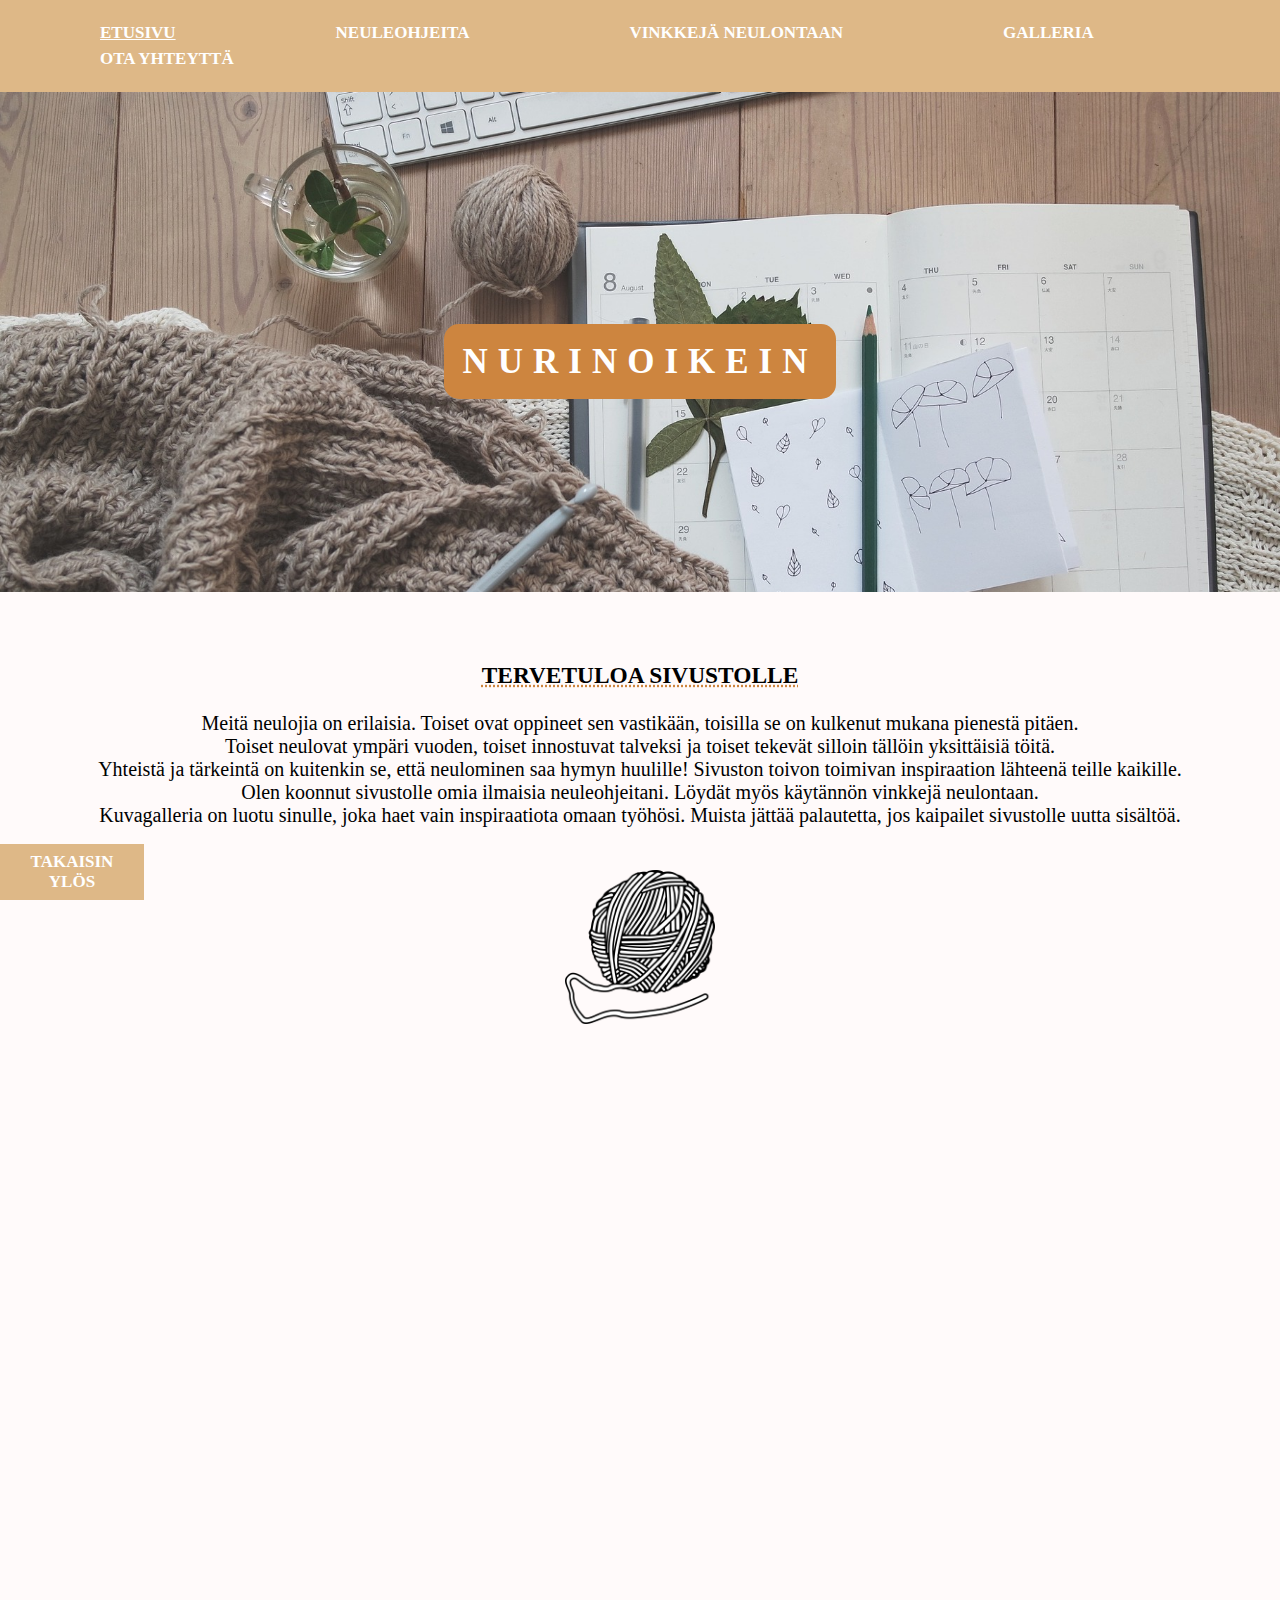
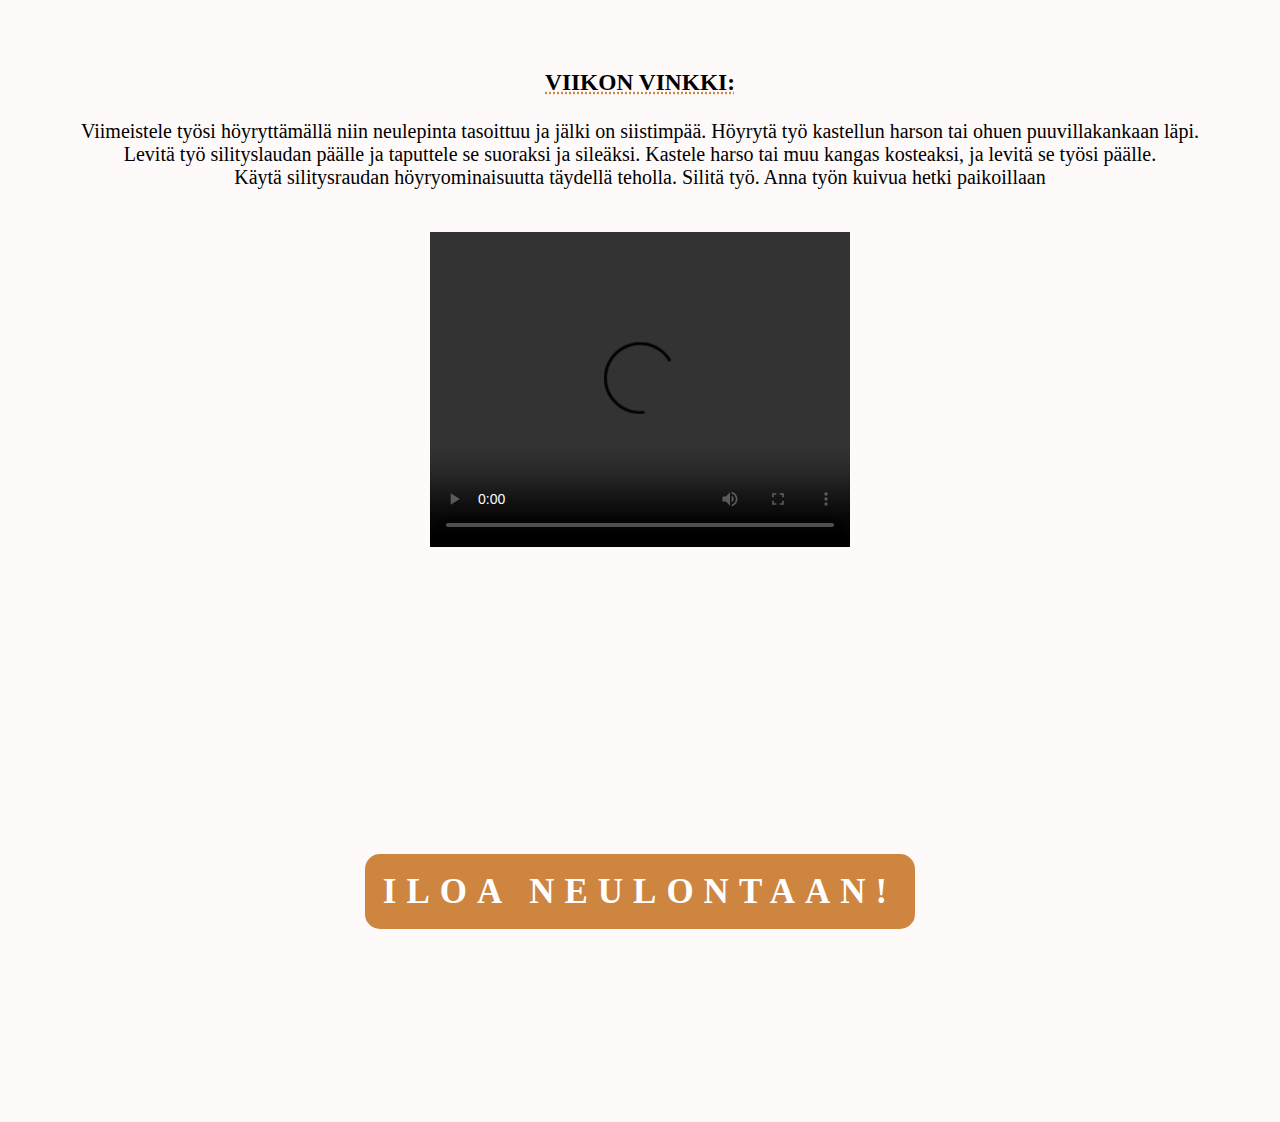
==== index.html @ 6bc81f93 "First commit" ====
<!DOCTYPE html>
<html lang="fi">
<head>
<title>Nurinoikein kotisivu</title>
<meta charset="UTF-8">
<meta name="viewport" content="width=device-width, initial-scale=1">
<link rel="stylesheet" href="stylesheets/home.css">
</head>
<body>

<div class="topnav">
	<a class="active" href="index.html">ETUSIVU</a>
	<a href="ohjeet.html">NEULEOHJEITA</a>
	<a href="vinkkeja.html">VINKKEJÄ NEULONTAAN</a>
	<a href="gallery.html">GALLERIA</a>
	<a href="palaute.html">OTA YHTEYTTÄ</a>
</div>

<div class="parallax1">
	<div class="caption">
		<span class="border">NURINOIKEIN</span>
	</div>
</div>

<div class="paragraph">
	<h3>TERVETULOA SIVUSTOLLE</h3>
	<p>Meitä neulojia on erilaisia. Toiset ovat oppineet sen vastikään, toisilla se on kulkenut mukana pienestä pitäen.<br>
Toiset neulovat ympäri vuoden, toiset innostuvat talveksi ja toiset tekevät silloin tällöin yksittäisiä töitä. <br>
Yhteistä ja tärkeintä on kuitenkin se, että neulominen saa hymyn huulille! Sivuston toivon toimivan inspiraation
lähteenä teille kaikille. <br> Olen koonnut sivustolle omia ilmaisia neuleohjeitani. Löydät myös käytännön vinkkejä neulontaan. <br>
Kuvagalleria on luotu sinulle, joka haet vain inspiraatiota omaan työhösi. Muista jättää palautetta, jos kaipailet sivustolle uutta sisältöä. </p>
	<br>
	<img src="images/etusivu.png" alt="lankakerä" width="150">
</div>

<div class="parallax2"></div>

	<div class="paragraph">
		<h3>VIIKON VINKKI:</H3>
		<p>Viimeistele työsi höyryttämällä niin neulepinta tasoittuu ja jälki on siistimpää. 
Höyrytä työ kastellun harson tai ohuen puuvillakankaan läpi.<br>
Levitä työ silityslaudan päälle ja taputtele se suoraksi ja sileäksi.
Kastele harso tai muu kangas kosteaksi, ja levitä se työsi päälle.<br>
Käytä silitysraudan höyryominaisuutta täydellä teholla. Silitä työ.
Anna työn kuivua hetki paikoillaan </p> <br>

		<video width="420" height="315" controls>
		<source src="images/lampaat.mp4" type="video/mp4">
		</video>
</div>

<div class="parallax3">
	<div class="caption">
		<span class="border">ILOA NEULONTAAN!</span><br>
	</div>
</div>

<div class="bottomnav">
	<a class="active" href="index.html">TAKAISIN YLÖS</a>
</div>

</body>
</html>
---- stylesheets/home.css ----
body, html {
	 height: 100%;
	 margin: auto;
	 font-family: "Garamond", serif;
	 background-color: snow;
 }
 
 .topnav {
	 background-color: burlywood;
	 overflow: hidden;
	 padding: 20px;
 }
 .topnav a {
	 float: left;
	 color: white;
	 padding: 3px 80px;
	 font-size: 17px;
	 font-weight: bold;
	 text-decoration: none;
	 text-align: center;
 }
 .topnav a.active {
	 text-decoration: underline;
 }
 
 .bottomnav {
	 background-color: burlywood;
	 overflow: hidden;
	 position: fixed;
	 bottom: 0;
	 width: 10%;
	 padding: 8px;
 }
 
 .bottomnav a {
	 float: left;
	 color: white;
	 font-size: 17px;
	 font-weight: bold;
	 text-decoration: none;
	 text-align: center;
 }
 
 .parallax1, .parallax2, .parallax3 {
  background-attachment: fixed;
  background-position: center;
  background-repeat: no-repeat;
  background-size: cover;
  position: relative;
}

.parallax1 {
	background-image: url("../images/kotisivukuva1.jpg");
	min-height: 500px;
}

.parallax2 {
	background-image: url("../images/kotisivukuva2.jpg");
	min-height: 500px;
}
.parallax3 {
	background-image: url("../images/kotisivukuva3.jpg");
	min-height:500px;
}
	
.caption {
	position: absolute;
	left: 0;
	top: 50%;
	width: 100%;
	text-align: center;
	color: #000;
}
.caption span.border {
	background-color: peru;
  	color: #fff;
  	padding: 18px;
  	font-size: 35px;
  	font-weight: bold;
  	letter-spacing: 10px;
  	border-radius: 15px;
}

.paragraph {
	text-align: center;
	margin: 70px;
	font-size: 20px;
}

h3 {
	text-decoration: underline dotted peru;
}
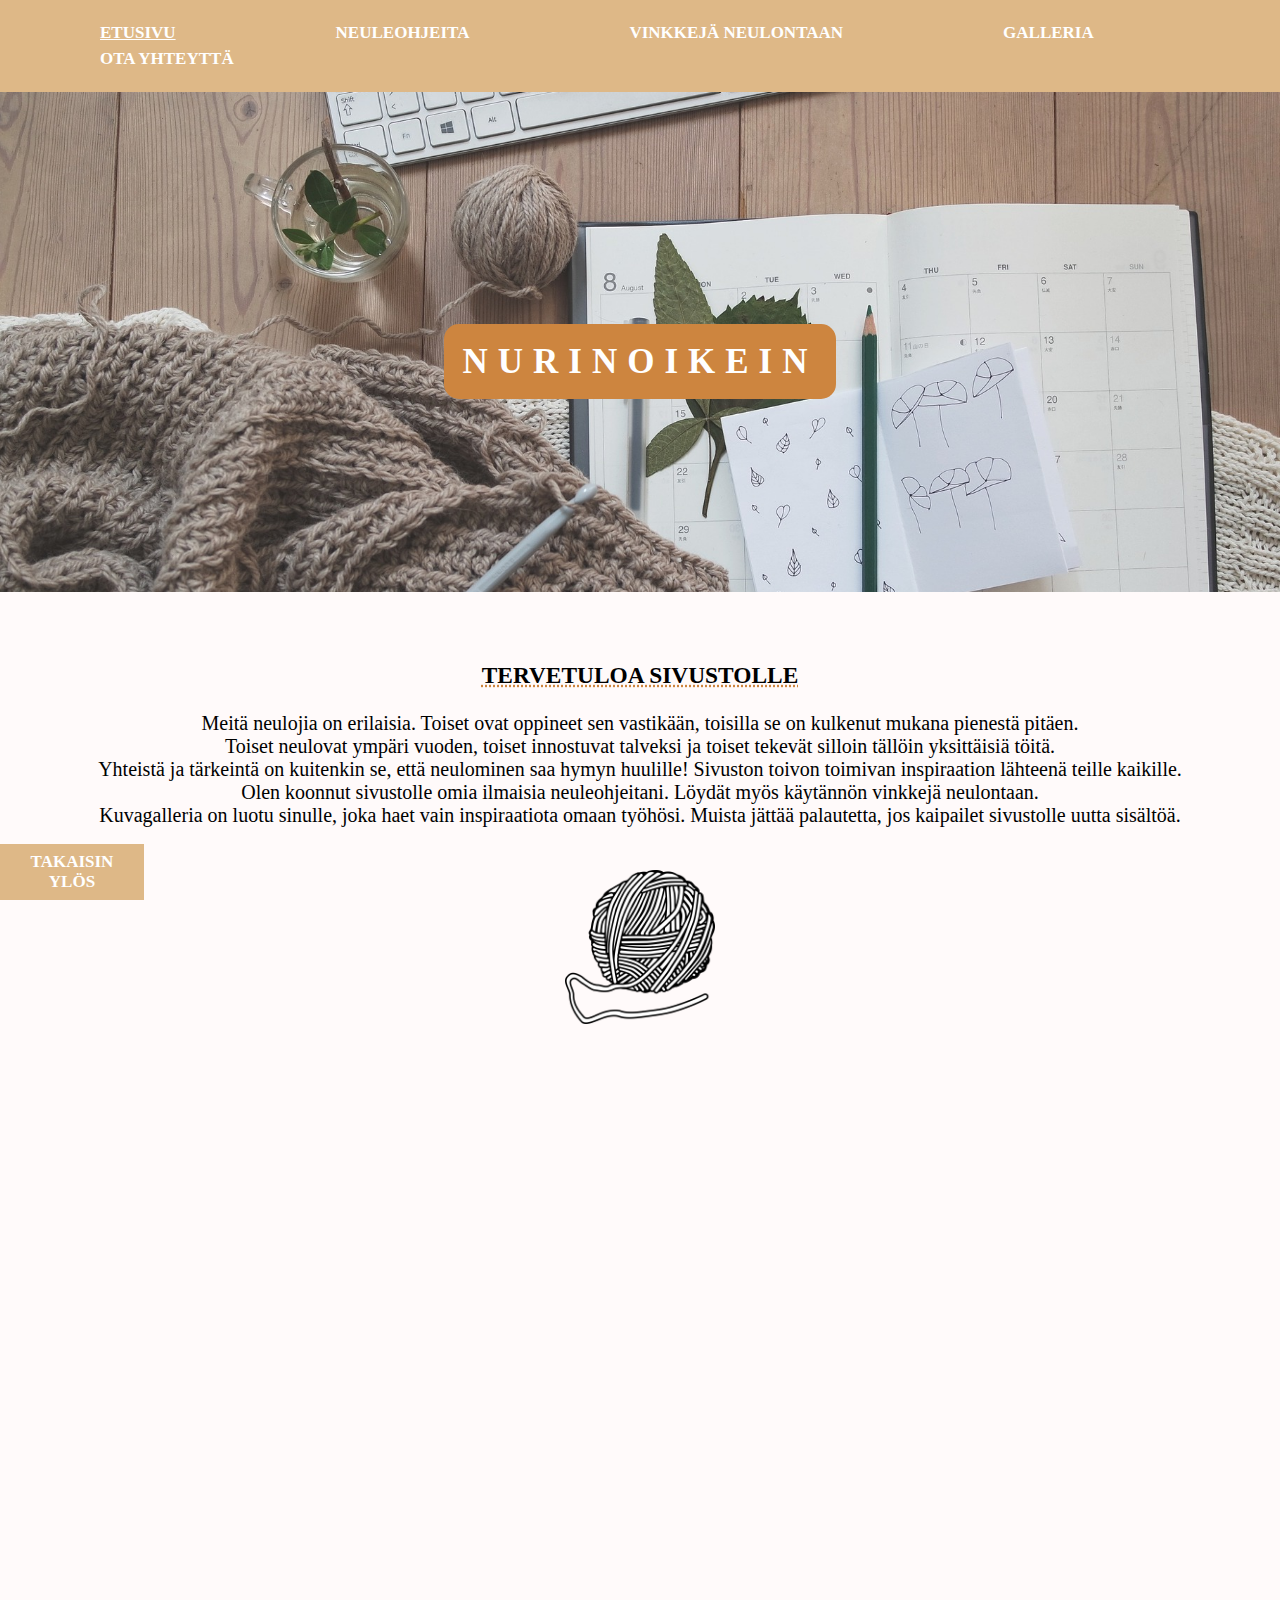
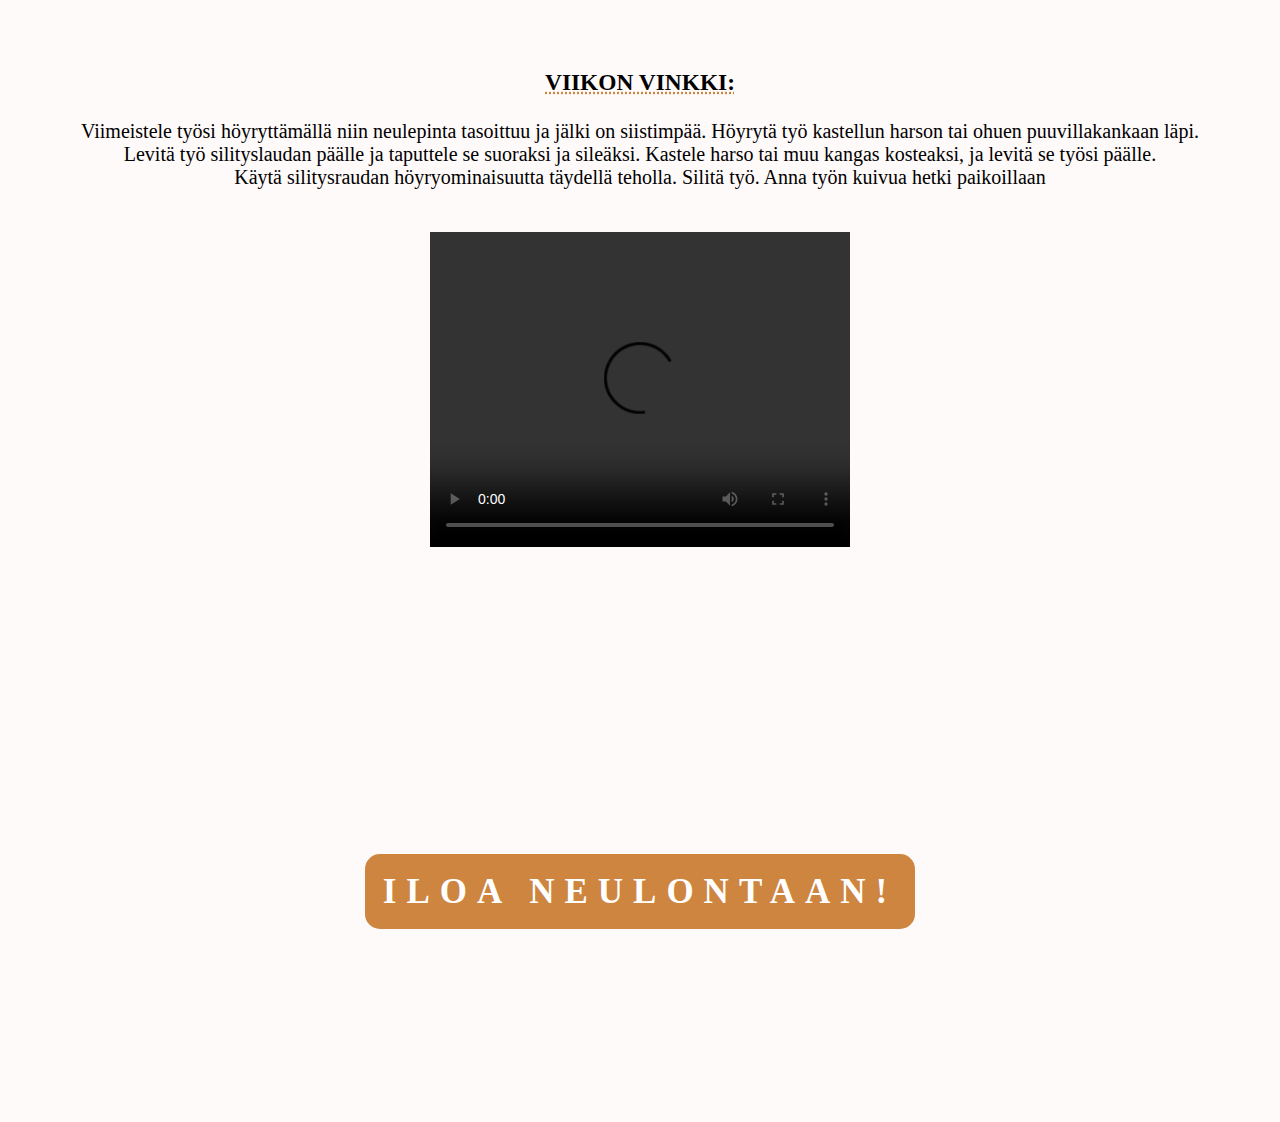
==== commit 1f849f5d: "updates to names and sources" ====
--- a/index.html
+++ b/index.html
@@ -9,11 +9,11 @@
 <body>
 
 <div class="topnav">
-	<a class="active" href="index.html">ETUSIVU</a>
-	<a href="ohjeet.html">NEULEOHJEITA</a>
-	<a href="vinkkeja.html">VINKKEJÄ NEULONTAAN</a>
-	<a href="gallery.html">GALLERIA</a>
-	<a href="palaute.html">OTA YHTEYTTÄ</a>
+	<a class="active" href="./">ETUSIVU</a>
+	<a href="/ohjeet">NEULEOHJEITA</a>
+	<a href="/vinkkeja">VINKKEJÄ NEULONTAAN</a>
+	<a href="/gallery">GALLERIA</a>
+	<a href="/palaute">OTA YHTEYTTÄ</a>
 </div>
 
 <div class="parallax1">
@@ -56,7 +56,7 @@
 </div>
 
 <div class="bottomnav">
-	<a class="active" href="index.html">TAKAISIN YLÖS</a>
+	<a class="active" href="./">TAKAISIN YLÖS</a>
 </div>
 
 </body>
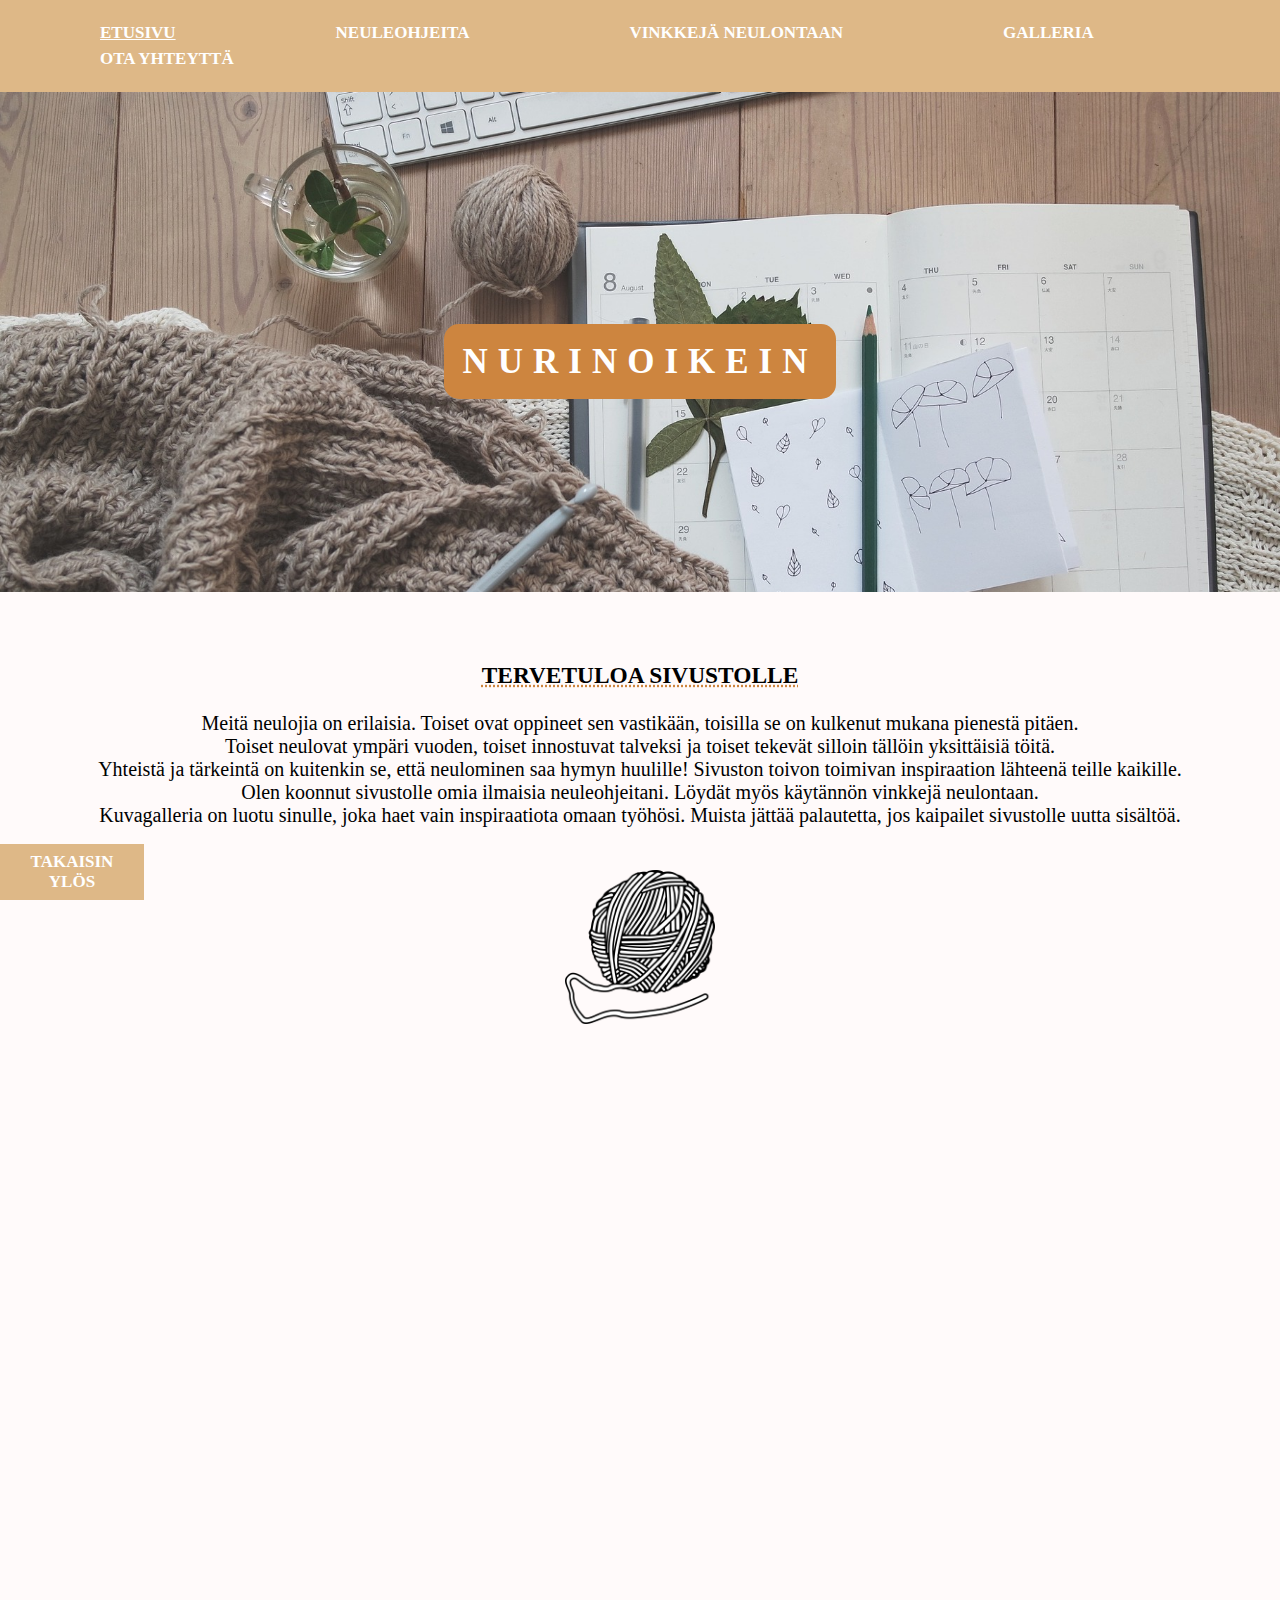
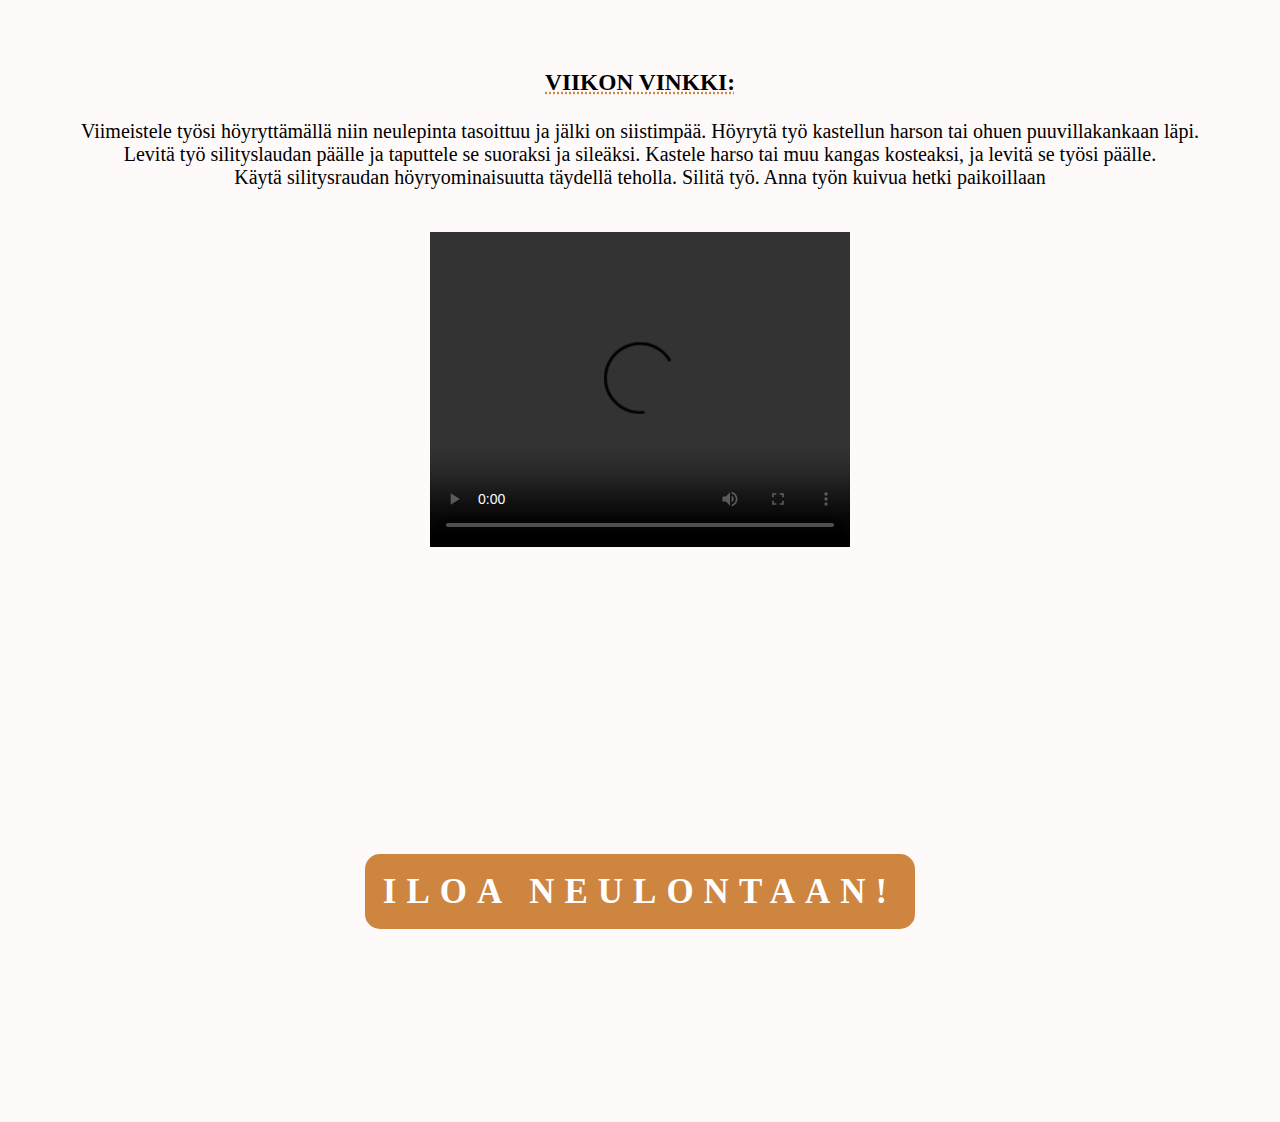
==== commit 7c988bcb: "updates to sources" ====
--- a/index.html
+++ b/index.html
@@ -10,7 +10,7 @@
 
 <div class="topnav">
 	<a class="active" href="./">ETUSIVU</a>
-	<a href="/ohjeet">NEULEOHJEITA</a>
+	<a href="ohjeet">NEULEOHJEITA</a>
 	<a href="/vinkkeja">VINKKEJÄ NEULONTAAN</a>
 	<a href="/gallery">GALLERIA</a>
 	<a href="/palaute">OTA YHTEYTTÄ</a>
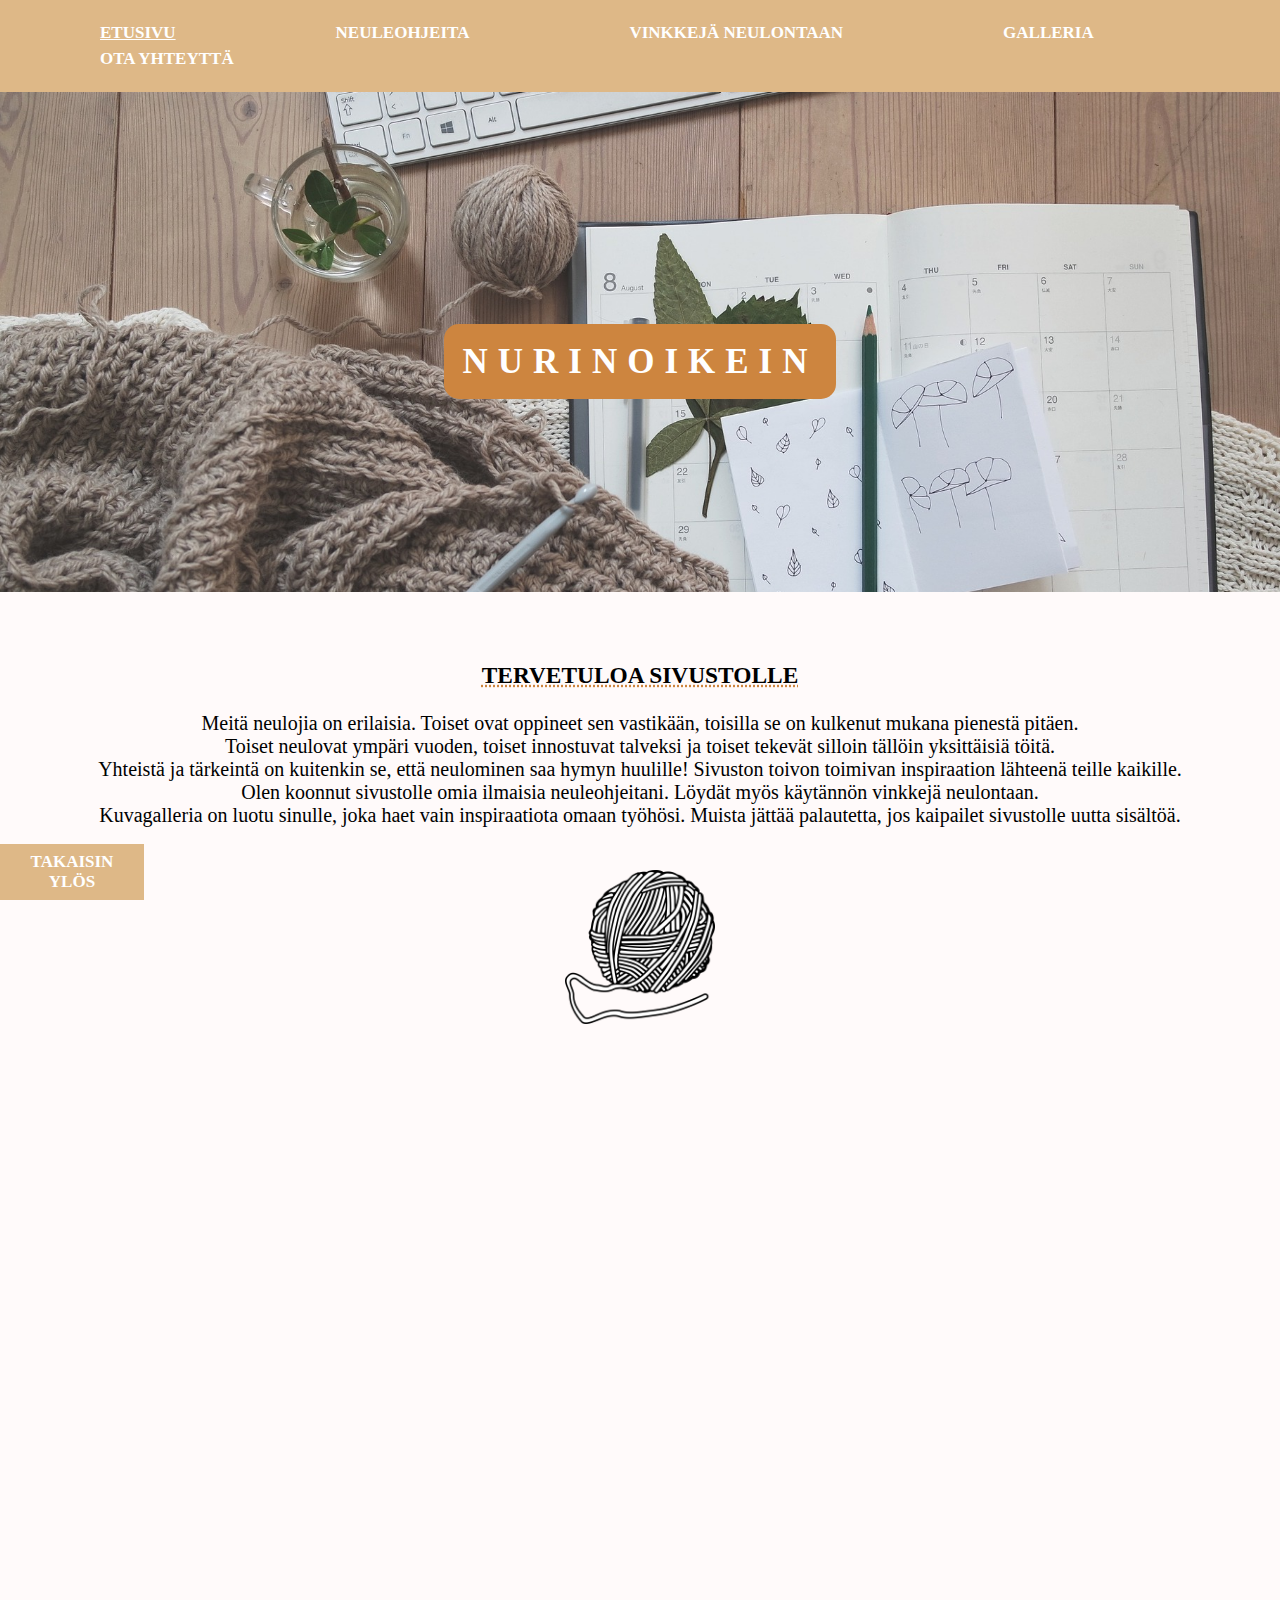
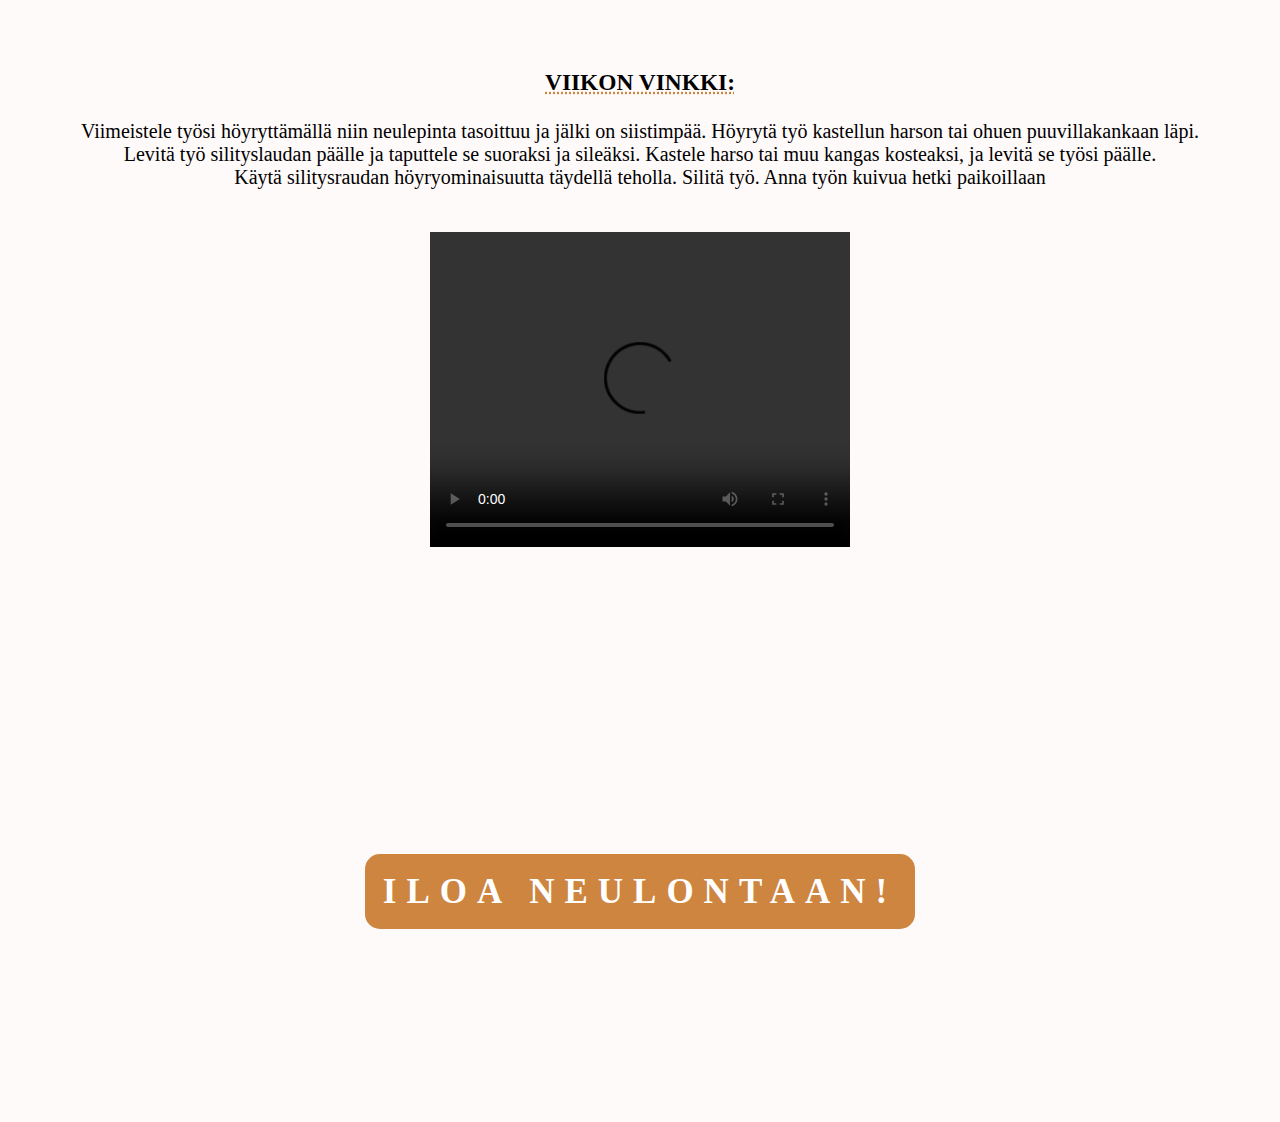
==== commit 9f35ce6a: "repairs" ====
--- a/index.html
+++ b/index.html
@@ -10,10 +10,10 @@
 
 <div class="topnav">
 	<a class="active" href="./">ETUSIVU</a>
-	<a href="ohjeet">NEULEOHJEITA</a>
-	<a href="/vinkkeja">VINKKEJÄ NEULONTAAN</a>
-	<a href="/gallery">GALLERIA</a>
-	<a href="/palaute">OTA YHTEYTTÄ</a>
+	<a href="./ohjeet">NEULEOHJEITA</a>
+	<a href="./vinkkeja">VINKKEJÄ NEULONTAAN</a>
+	<a href="./gallery">GALLERIA</a>
+	<a href="./palaute">OTA YHTEYTTÄ</a>
 </div>
 
 <div class="parallax1">
